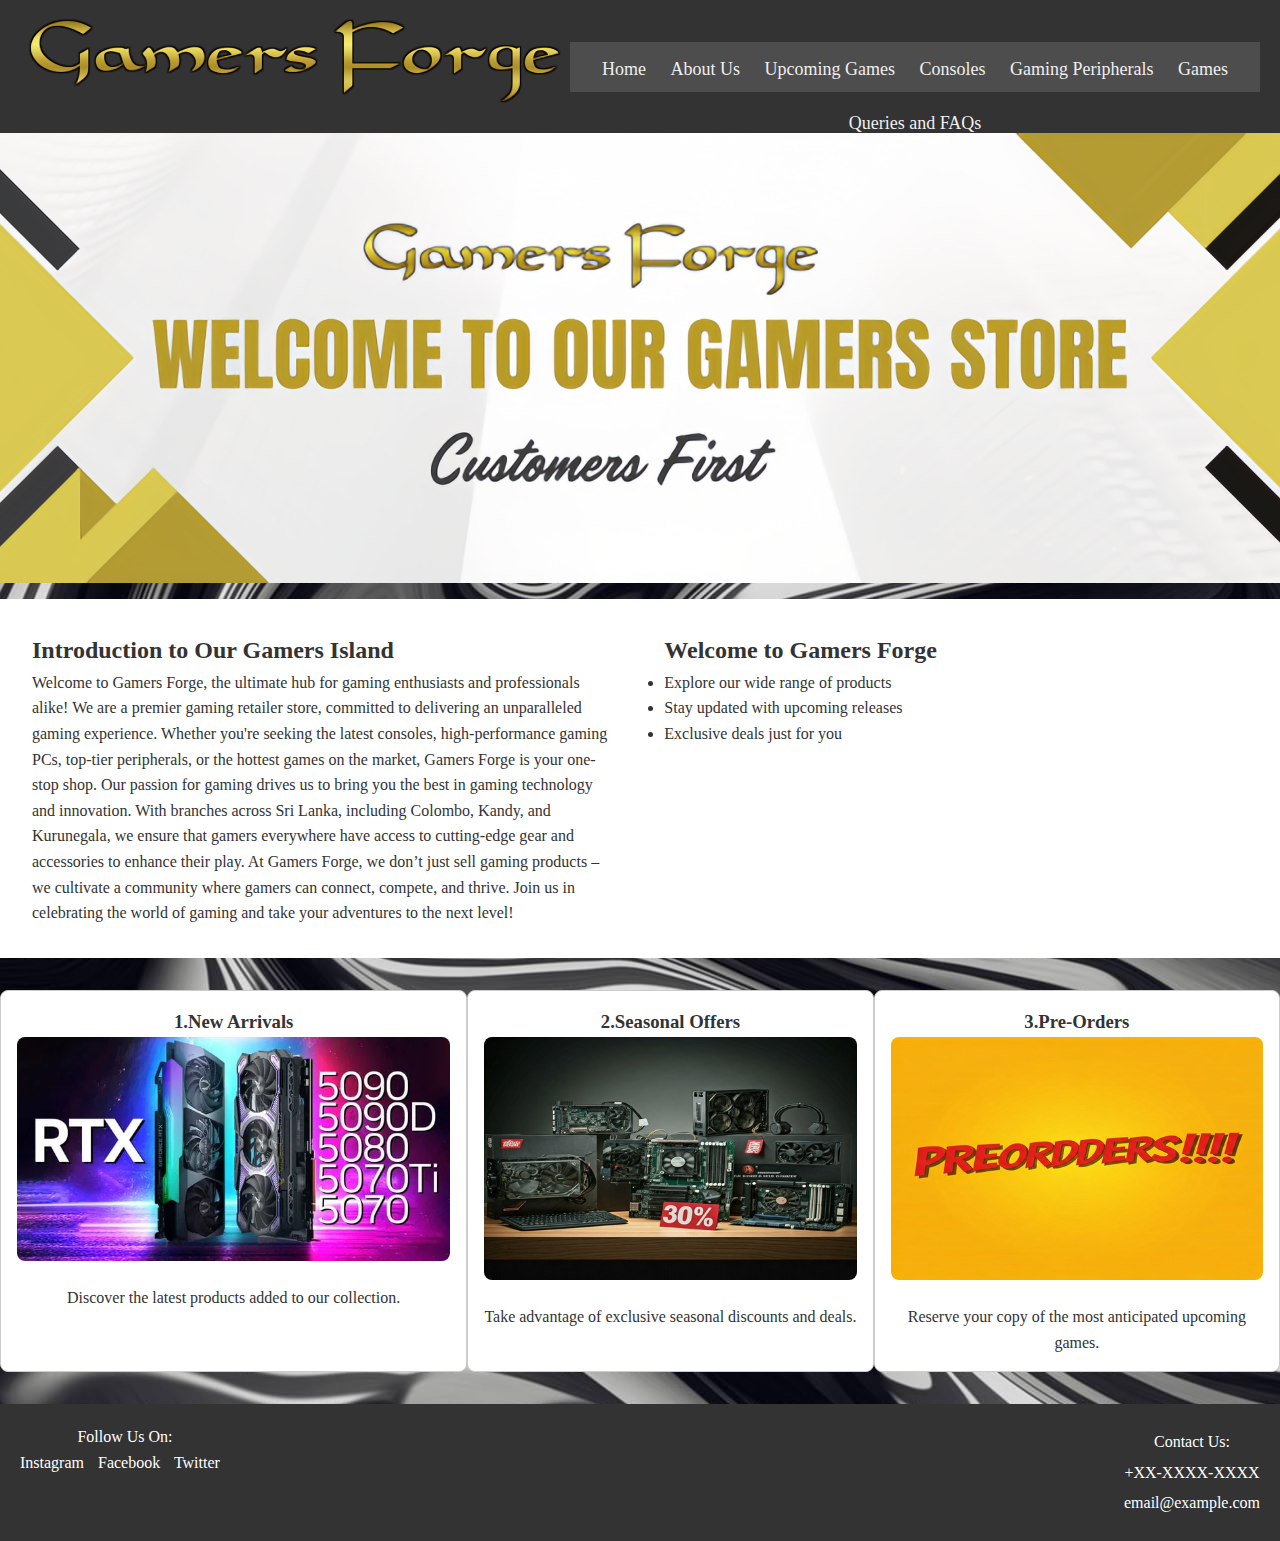
==== index.html @ eabba864 "Add files via upload" ====
<!DOCTYPE html>
<html>
<head>
    <title>GamersForge</title>
    <meta charset="UTF-8">
    <meta name="viewport" content="width=device-width, initial-scale=1.0">
    <link rel="stylesheet" href="Style01.css">
    <link rel="manifest" href="manifest.json">
    <link rel="icon" type="icons/favicon.ico" href="icons/favicon.ico">
</head>
<body background="img/bgimg.jpg">
    <header>
        <div class="logo"><img src="img/Logo.png" alt="Logo"></div>
        <nav aria-label="Main Navigation">
            <ul>
                <div class="nav">
                    <input type="checkbox" id="nav-check">
                    <div class="nav-header">
                    </div>
                    <div class="nav-btn">
                      <label for="nav-check">
                        <span></span>
                        <span></span>
                        <span></span>
                      </label>
                    </div>
                    
                    <div class="nav-links">
                      <a href="index.html">Home</a>
                      <a href="aboutUs.html">About Us</a>
                      <a href="uppcoming.html">Upcoming Games</a>
                      <a href="consols.html">Consoles</a>
                      <a href="Peripherals.html">Gaming Peripherals</a>
                      <a href="games.html">Games</a>
                      <a href="faq.html">Queries and FAQs</a>
                    </div>
                  </div>
            </ul>
        </nav>        
    </header>

    <main>
        <section class="banner">
            <div class="hero-image"> 
            </div>
        </section>

        <section class="intro-welcome">
            <div class="intro">
                <h2>Introduction to Our Gamers Island</h2>
                <p>Welcome to Gamers Forge, the ultimate hub for gaming enthusiasts and professionals alike! We are a premier gaming retailer store, committed to delivering an unparalleled gaming experience. Whether you're seeking the latest consoles, high-performance gaming PCs, top-tier peripherals, or the hottest games on the market, Gamers Forge is your one-stop shop.

                    Our passion for gaming drives us to bring you the best in gaming technology and innovation. With branches across Sri Lanka, including Colombo, Kandy, and Kurunegala, we ensure that gamers everywhere have access to cutting-edge gear and accessories to enhance their play.
                    
                    At Gamers Forge, we don’t just sell gaming products – we cultivate a community where gamers can connect, compete, and thrive. Join us in celebrating the world of gaming and take your adventures to the next level!</p>
            </div>
            <div class="welcome">
                <h2>Welcome to Gamers Forge</h2>
                <ul>
                    <li>Explore our wide range of products</li>
                    <li>Stay updated with upcoming releases</li>
                    <li>Exclusive deals just for you</li>
                </ul>
            </div>
        </section>

        <section class="categories">
            <div class="category">
                <h3>1.New Arrivals</h3>
                <img src="img/NewArrivals.png" alt="New Arrivals">
                <p>Discover the latest products added to our collection.</p>
            </div>
            <div class="category">
                <h3>2.Seasonal Offers</h3>
                <img src="img/SeasonalOffers.png" alt="Seasonal Offers">
                <p>Take advantage of exclusive seasonal discounts and deals.</p>
            </div>
            <div class="category">
                <h3>3.Pre-Orders</h3>
                <img src="img/PreOrders.png" alt="Pre-Orders">
                <p>Reserve your copy of the most anticipated upcoming games.</p>
            </div>
        </section>
    </main>

    <footer>
        <div class="social-media">
            <p>Follow Us On:</p>
            <a href="https://www.instagram.com/">Instagram</a>
            <a href="https://www.facebook.com/">Facebook</a>
            <a href="https://x.com/?lang=en">Twitter</a>
        </div> 
        <div class="contact">
            <p>Contact Us:</p>
            <p>+XX-XXXX-XXXX</p>
            <p>email@example.com</p>
        </div>
    </footer>
</body>
</html>
---- Style01.css ----
/* style1.css */
* {
  margin: 0;
  padding: 0;
  box-sizing: border-box;
}

body {
  font-family: Arial, sans-serif;
  background-color: #f5f5f5;
  color: #333;
  line-height: 1.6;
}

header {
  background-color: #222;
  color: #fff;
  padding: 1rem;
  display: flex;
  justify-content: space-between;
  align-items: center;
}

.logo {
  font-size: 1.5rem;
  font-weight: bold;
}

nav ul {
  list-style: none;
  display: flex;
  gap: 1rem;
  align-items: center;
}

nav a {
  color: #fff;
  text-decoration: skyblue;
  transition: color 0.3s;
}

nav a:hover {
  color: #00bcd4;
}

.banner  {
  height: 50vh; /* Set height to 50% of viewport height */
  background-image: url('img/Banner.PNG'); /* Use background-image for better control */
  background-size: cover; /* Ensure image covers entire area */
  background-position: center center; 
}

.intro-welcome {
  display: flex;
  justify-content: space-between;
  padding: 2rem;
  background-color: #fff;
  margin: 1rem 0;
}

.intro, .welcome {
  width: 48%;
}

.categories {
  display: flex;
  justify-content: space-around;
  margin: 2rem 0;
}

.category {
  background-color: #fff;
  padding: 1rem;
  text-align: center;
  border: 1px solid #ccc;
  border-radius: 8px;
  transition: transform 0.3s, box-shadow 0.3s;
}

.category:hover {
  transform: scale(1.05);
  box-shadow: 0 4px 8px rgba(0, 0, 0, 0.2);
}

.category img {
  width: 100%;
  border-radius: 8px;
  margin-bottom: 1rem;
}

footer {
  background-color: #333;
  color: #fff;
  padding: 1rem;
  display: flex;
  justify-content: space-between;
}

footer a {
  color: #00bcd4;
  text-decoration: none;
  margin-right: 1rem;
}

footer a:hover {
  text-decoration: underline;
}

/* style2.css */
/* Global styles */
* {
    margin: 0;
    padding: 0;
    box-sizing: border-box;
}

body {
    font-family: Arial, sans-serif;
    background-color: #f4f4f4;
    color: #333;
    line-height: 1.6;
}

header {
    background-color: #333;
    color: #fff;
    padding: 1rem;
    display: flex;
    justify-content: space-between;
    align-items: center;
}

.logo {
    font-size: 1.5rem;
    font-weight: bold;
}

nav ul {
    list-style: none;
    display: flex;
    gap: 1rem;
    align-items: center;
  }
  
  nav a {
    color: #fff;
    text-decoration: skyblue;
    transition: color 0.3s;
  }
  
  nav a:hover {
    color: #00bcd4;
  }

.search-bar {
    display: flex;
    gap: 0.5rem;
}

.search-bar input {
    padding: 0.5rem;
    border: 1px solid #ccc;
    border-radius: 4px;
}

.search-bar button {
    padding: 0.5rem 1rem;
    background-color: #00bcd4;
    color: #fff;
    border: none;
    border-radius: 4px;
    cursor: pointer;
    transition: background-color 0.3s;
}

.search-bar button:hover {
    background-color: #008c9e;
}

/* Description section */
.description {
    padding: 2rem;
    background-color: #fff;
    margin: 1rem 0;
    text-align: center;
    box-shadow: 0 4px 8px rgba(0, 0, 0, 0.1);
}

.description h2 {
    font-size: 2rem;
    margin-bottom: 1rem;
}

/* Branches section */
.branches {
    display: flex;
    flex-wrap: wrap;
    gap: 1rem;
    margin: 2rem 0;
}

.branch {
    background-color: #fff;
    padding: 1rem;
    text-align: center;
    border: 1px solid #ccc;
    border-radius: 8px;
    transition: transform 0.3s, box-shadow 0.3s;
    flex: 1;
    min-width: 250px;
}

.branch:hover {
    transform: scale(1.05);
    box-shadow: 0 4px 8px rgba(0, 0, 0, 0.2);
}

.branch img {
    width: 100%;
    border-radius: 8px;
    margin-bottom: 1rem;
}

.branch h3 {
    font-size: 1.2rem;
    margin-top: 0.5rem;
}

.branch .hours {
    font-size: 0.9rem;
    margin-top: 0.5rem;
    color: #555;
}

.branch .map {
    margin: 1rem 0;
    width: 100%;
    height: 200px;
    background-color: #e0e0e0;
    display: flex;
    justify-content: center;
    align-items: center;
    border: 1px dashed #ccc;
}

/* Summary table section */
.branch-table {
    margin: 2rem 0;
    padding: 1rem;
    background-color: #fff;
    box-shadow: 0 4px 8px rgba(0, 0, 0, 0.1);
}

.branch-table table {
    width: 100%;
    border-collapse: collapse;
}

.branch-table th, .branch-table td {
    padding: 0.75rem;
    text-align: left;
    border: 1px solid #ccc;
}

.branch-table th {
    background-color: #f8f8f8;
}

.branch-table tfoot td {
    font-weight: bold;
    background-color: #f4f4f4;
    text-align: center;
}

/* Footer styles */
footer {
    background-color: #333;
    color: #fff;
    padding: 1rem;
    display: flex;
    justify-content: space-between;
}

footer a {
    color: #00bcd4;
    text-decoration: none;
    margin-right: 1rem;
}

footer a:hover {
    text-decoration: underline;
}


/* style3.css */
/* General Styles */
body {
    font-family: Arial, sans-serif;
    margin: 0;
    padding: 0;
    box-sizing: border-box;
    background-color: #f4f4f4;
    color: #333;
}

header {
    display: flex;
    justify-content: space-between;
    align-items: center;
    padding: 1rem;
    background-color: #333;
    color: #fff;
}


nav ul {
    list-style: none;
    display: flex;
    gap: 1rem;
    align-items: center;
  }
  
  nav a {
    color: #fff;
    text-decoration: skyblue;
    transition: color 0.3s;
  }
  
  nav a:hover {
    color: #00bcd4;
  }


  .promo-video {
    margin-bottom: 20px;
    text-align: center;
}

.promo-video video {
    width: 150%;
    max-width: 1000px;
    border-radius: 8px;
    box-shadow: 0 4px 8px rgba(0, 0, 0, 0.2);
}


/* Hero Section */
.hero {
    padding: 2rem;
    text-align: center;
    background-color: #e0e0e0;
}

.hero h1 {
    font-size: 2rem;
    margin-bottom: 1rem;
}

.hero p {
    font-size: 1rem;
    color: #555;
}

/* Game Gallery */
.game-gallery {
    padding: 2rem;
    color: #f8f8f8;
}

.game-gallery h2 {
    text-align: center;
    margin-bottom: 1.5rem;
    font-size: 1.5rem;
}

.gallery-grid {
    display: flex;
    flex-wrap: wrap;
    gap: 1rem;
    justify-content: center;
}

.gallery-item {
    position: relative;
    width: 150px;
    height: 150px;
    overflow: hidden;
    border-radius: 10px;
    box-shadow: 0 4px 6px rgba(0, 0, 0, 0.1);
}

.gallery-item img {
    width: 100%;
    height: 100%;
    object-fit: cover;
    transition: transform 0.3s ease;
}

.gallery-item:hover img {
    transform: scale(1.1);
}

.release-date {
    position: absolute;
    bottom: 0;
    left: 0;
    right: 0;
    background-color: rgba(0, 0, 0, 0.7);
    color: #fff;
    text-align: center;
    padding: 0.5rem;
    font-size: 0.9rem;
    opacity: 0;
    transition: opacity 0.3s ease;
}

.gallery-item:hover .release-date {
    opacity: 1;
}

/* Footer */
footer {
    display: flex;
    justify-content: space-between;
    padding: 20px;
    background: #333;
    color: #fff;
    flex-wrap: wrap;
}
footer .social-links p, footer .contact p {
    margin: 5px 0;
}
footer a {
    color: #fff;
    text-decoration: none;
    margin-right: 10px;
}
footer a:hover {
    text-decoration: underline;
}


/* style4.css */
/* Reset and base styles */
body {
    margin: 0;
    font-family: Arial, sans-serif;
    line-height: 1.6;
    background-image: url(img/bgimg.jpg);
    color: #333;
}

header {
    display: flex;
    justify-content: space-between;
    align-items: center;
    background: #333;
    color: #fff;
    padding: 10px 20px;
}

header .logo {
    font-size: 24px;
    font-weight: bold;
}

header nav ul {
    list-style: none;
    display: flex;
    padding: 0;
}

header nav ul li {
    margin: 0 10px;
}

header nav ul li a {
    text-decoration: none;
    color: #fff;
    padding: 10px 15px;
    display: inline-block;
    transition: color 0.3s, background-color 0.3s;
    border-radius: 4px;
}

header nav ul li a:hover {
    color: #333;
    background-color: #00bcd4;
}

/* Active link color */
header nav ul li a:active {
    color: #fff;
    background-color: #0288d1;
}

/* Description section */
.description {
    text-align: center;
    padding: 20px;
    background: #fff;
}

.description h1 {
    font-size: 36px;
}

.description p {
    font-size: 18px;
    margin-top: 10px;
}

/* Product grid */
.products {
    padding: 20px;
    background: #fff;
    text-align: center;
}

.products h2 {
    text-align: center;
    margin-bottom: 20px;
}

.product-grid {
    display: grid;
    grid-template-columns: repeat(auto-fit, minmax(200px, 1fr));
    gap: 20px;
}

.product {
    background: #f9f9f9;
    padding: 15px;
    text-align: center;
    border: 1px solid #ddd;
    border-radius: 5px;
    position: relative;
    overflow: hidden;
    transition: transform 0.3s, box-shadow 0.3s;
}

.product:hover {
    transform: scale(1.05);
    box-shadow: 0 5px 15px rgba(0, 0, 0, 0.2);
}

.product img {
    max-width: 100%;
    border-radius: 5px;
    transition: transform 0.3s;
}

.product:hover img {
    transform: scale(1.1);
}

.product p {
    margin-top: 10px;
    font-size: 16px;
}

/* Footer */
footer {
    display: flex;
    justify-content: space-between;
    padding: 20px;
    background: #333;
    color: #fff;
    flex-wrap: wrap;
}

footer .social-links p, footer .contact p {
    margin: 5px 0;
}

footer a {
    color: #fff;
    text-decoration: none;
    margin-right: 10px;
}

footer a:hover {
    text-decoration: underline;
}

/* style5.css */
/* Reset and base styles */
body {
    margin: 0;
    font-family: Arial, sans-serif;
    line-height: 1.6;
    background-color: #f4f4f4;
    color: #333;
}
header {
    display: flex;
    justify-content: space-between;
    align-items: center;
    background: #333;
    color: #fff;
    padding: 10px 20px;
}
header .logo {
    font-size: 24px;
    font-weight: bold;
}
header nav ul {
    list-style: none;
    display: flex;
    padding: 0;
}
header nav ul li {
    margin: 0 10px;
}
header nav ul li a {
    text-decoration: none;
    color: #fff;
}

/* Description section */
.description {
    text-align: center;
    padding: 20px;
    background: #fff;
}
.description h1 {
    font-size: 36px;
}
.description p {
    font-size: 18px;
    margin-top: 10px;
}

/* Product grid */
.products {
    padding: 20px;
    background: #fff;
}
.products h2 {
    text-align: center;
    margin-bottom: 20px;
}
.product-grid {
    display: grid;
    grid-template-columns: repeat(auto-fit, minmax(200px, 1fr));
    gap: 20px;
}
.product {
    background: #f9f9f9;
    padding: 15px;
    text-align: center;
    border: 1px solid #ddd;
    border-radius: 5px;
    position: relative;
    overflow: hidden;
    transition: transform 0.3s, box-shadow 0.3s;
}
.product:hover {
    transform: scale(1.05);
    box-shadow: 0 5px 15px rgba(0, 0, 0, 0.2);
}
.product img {
    max-width: 100%;
    border-radius: 5px;
}
.image-container {
    position: relative;
}
.price-overlay {
    position: absolute;
    top: 50%;
    left: 50%;
    transform: translate(-50%, -50%);
    background: rgba(0, 0, 0, 0.8);
    color: #fff;
    padding: 10px;
    border-radius: 5px;
    opacity: 0;
    transition: opacity 0.3s;
    
}
.image-container:hover .price-overlay {
    opacity: 1;
}

/* General styles */
body {
    font-family: Arial, sans-serif;
    margin: 0;
    padding: 0;
}

header, footer {
    background-color: #333;
    color: white;
    text-align: center;
    padding: 10px 0;
}

nav ul {
    list-style: none;
    padding: 0;
    display: flex;
    justify-content: center;
    gap: 15px;
}

nav ul li a {
    color: white;
    text-decoration: none;
}

.banner {
    text-align: center;
    padding: 20px;
    background-color: #f4f4f4;
}

.products {
    padding: 20px;
}

.product-grid {
    display: flex;
    flex-wrap: wrap;
    gap: 20px;
    justify-content: center;
}

.product {
    text-align: center;
    width: 200px;
}

.image-container {
    position: relative;
    display: inline-block;
}

.image-container img {
    width: 100%;
    height: auto;
    display: block;
    border-radius: 10px;
}



.price {
    position: absolute;
    top: 50%;
    left: 50%;
    transform: translate(-50%, -50%);
    background-color: rgba(0, 0, 0, 0.7);
    color: white;
    padding: 5px 10px;
    border-radius: 5px;
    display: none;
    font-size: 16px;
    font-weight: bold;
}

.image-container:hover .price {
    display: block;
}


/* Footer */
footer {
    display: flex;
    justify-content: space-between;
    padding: 20px;
    background: #333;
    color: #fff;
    flex-wrap: wrap;
}
footer .social-links p, footer .contact p {
    margin: 5px 0;
}
footer a {
    color: #fff;
    text-decoration: none;
    margin-right: 10px;
}
footer a:hover {
    text-decoration: underline;
}


/* style6.css */
/* Reset and base styles */
body {
    margin: 0;
    font-family: Arial, sans-serif;
    line-height: 1.6;
    background-color: #f4f4f4;
    color: #333;
}
header {
    display: flex;
    justify-content: space-between;
    align-items: center;
    background: #333;
    color: #fff;
    padding: 10px 20px;
}
header .logo {
    font-size: 24px;
    font-weight: bold;
}
header nav ul {
    list-style: none;
    display: flex;
    padding: 0;
}
header nav ul li {
    margin: 0 10px;
}
header nav ul li a {
    text-decoration: none;
    color: #fff;
}
header .search-bar {
    display: flex;
    align-items: center;
}

/* Description section */
.description {
    text-align: center;
    padding: 20px;
    background: #fff;
}
.description h1 {
    font-size: 36px;
}
.description p {
    font-size: 18px;
    margin-top: 10px;
}

/* Product grid */
.products {
    padding: 20px;
    background: #fff;
}
.products h2 {
    text-align: center;
    margin-bottom: 20px;
}
.product-grid {
    display: grid;
    grid-template-columns: repeat(auto-fit, minmax(200px, 1fr));
    gap: 20px;
}
.product {
    background: #f9f9f9;
    padding: 15px;
    text-align: center;
    border: 1px solid #ddd;
    border-radius: 5px;
    position: relative;
    overflow: hidden;
    transition: transform 0.3s, box-shadow 0.3s;
}
.product:hover {
    transform: scale(1.05);
    box-shadow: 0 5px 15px rgba(0, 0, 0, 0.2);
}
.product img {
    max-width: 100%;
    border-radius: 5px;
    transition: transform 0.3s;
}
.product:hover img {
    transform: scale(1.1);
}
.product p {
    margin-top: 10px;
    font-size: 16px;
}

/* Hover effect for description */
.product .description-overlay {
    position: absolute;
    top: 0;
    left: 0;
    width: 100%;
    height: 100%;
    background: rgba(0, 0, 0, 0.7);
    color: #fff;
    display: flex;
    align-items: center;
    justify-content: center;
    opacity: 0;
    transition: opacity 0.3s;
    text-align: center;
    padding: 10px;
    box-sizing: border-box;
}
.product:hover .description-overlay {
    opacity: 1;
}

/* Footer */
footer {
    display: flex;
    justify-content: space-between;
    padding: 20px;
    background: #333;
    color: #fff;
    flex-wrap: wrap;
}
footer .social-links p, footer .contact p {
    margin: 5px 0;
}
footer a {
    color: #fff;
    text-decoration: none;
    margin-right: 10px;
}
footer a:hover {
    text-decoration: underline;
}

.price {
    position: absolute;
    top: 50%;
    left: 50%;
    transform: translate(-50%, -50%);
    background-color: rgba(0, 0, 0, 0.7);
    color: white;
    padding: 5px 10px;
    border-radius: 5px;
    display: none;
    font-size: 16px;
    font-weight: bold;
}

.image-container:hover .price {
    display: block;
}


/* style7.css */
/* Reset and base styles */
body {
    margin: 0;
    font-family: Arial, sans-serif;
    background-color: #f4f4f4;
    color: #333;
}
header {
    display: flex;
    justify-content: space-between;
    align-items: center;
    background: #333;
    color: #fff;
    padding: 10px 20px;
}
header .logo {
    font-size: 24px;
    font-weight: bold;
}
header nav ul {
    list-style: none;
    display: flex;
    padding: 0;
}
header nav ul li {
    margin: 0 10px;
}
header nav ul li a {
    text-decoration: none;
    color: #fff;
}

/* FAQ Top Section */
.faq-top {
    padding: 20px;
    background: #fff;
}
.faq-top h1 {
    text-align: center;
    font-size: 36px;
    margin-bottom: 20px;
}
.faq-item {
    margin-bottom: 20px;
    border-bottom: 1px solid #ddd;
    padding-bottom: 10px;
    align-items: center;
}
.faq-item h3 {
    font-size: 20px;
    color: #555;
}
.faq-item p {
    font-size: 16px;
    margin: 5px 0 0;
    color: #333;
}

/* FAQ Bottom Section */
.faq-bottom {
    background: #f9f9f9;
    padding: 20px;
}
.faq-bottom h2 {
    text-align: center;
    margin-bottom: 20px;
    font-size: 28px;
}
.faq-bottom form {
    max-width: 600px;
    margin: 0 auto;
    background: #fff;
    padding: 20px;
    border-radius: 10px;
    box-shadow: 0 2px 10px rgba(0, 0, 0, 0.1);
}
.faq-bottom label {
    display: block;
    margin-bottom: 5px;
    font-weight: bold;
}
.faq-bottom input,
.faq-bottom textarea {
    width: 100%;
    padding: 10px;
    margin-bottom: 15px;
    border: 1px solid #ddd;
    border-radius: 5px;
}
.faq-bottom button {
    padding: 10px 15px;
    border: none;
    background: #333;
    color: #fff;
    border-radius: 5px;
    cursor: pointer;
    width: 100%;
}
.faq-bottom button:hover {
    background: #555;
}

/* Center the FAQ section */
.faq-top {
    text-align: center; /* Centers the text inside the section */
}

.faq-item {
    margin: 20px auto; /* Centers each block and adds spacing */
    max-width: 600px;  /* Restricts the width for better readability */
}

/* Footer */
footer {
    display: flex;
    justify-content: space-between;
    padding: 20px;
    background: #333;
    color: #fff;
    flex-wrap: wrap;
}
footer .social-links p, footer .contact p {
    margin: 5px 0;
}
footer a {
    color: #fff;
    text-decoration: none;
    margin-right: 10px;
}
footer a:hover {
    text-decoration: underline;
}


/* Responsive Design with Media Queries */
@media screen and (max-width: 768px) {
    /* Header */
    header {
        flex-direction: column;
        text-align: center;
    }

    nav ul {
        flex-direction: column;
        gap: 10px;
        padding: 10px 0;
    }

    nav ul li {
        margin: 5px 0;
    }

    /* Intro and Welcome Section */
    .intro-welcome {
        flex-direction: column;
        gap: 20px;
    }

    .intro, .welcome {
        max-width: 100%;
        text-align: center;
    }

    /* Categories Section */
    .categories {
        flex-direction: column;
        gap: 20px;
    }

    .category {
        margin: 0 auto;
        text-align: center;
    }
}

@media screen and (max-width: 480px) {
    /* Hero Banner */
    .hero-image {
        height: 200px;
    }

    /* Text Adjustments */
    h1, h2, h3, p {
        font-size: 1rem;
    }

    nav ul {
        gap: 5px;
    }

    nav ul li {
        margin: 5px 0;
    }
}


@media screen and (max-width: 480px) {
    /* General Text Adjustments */
    h2, p, th, td {
        font-size: 0.9rem;
    }

    /* Reduce Padding for Small Devices */
    body {
        padding: 10px;
    }

    nav ul {
        gap: 5px;
    }

    .branches {
        gap: 15px;
    }
}


* {
    box-sizing: border-box;
  }
  
  body {
    margin: 0px;
    font-family: 'segoe ui';
  }
  
  .nav {
    height: 50px;
    width: 100%;
    background-color: #4d4d4d;
    position: relative;
  }
  
  .nav > .nav-header {
    display: inline;
  }
  
  .nav > .nav-header > .nav-title {
    display: inline-block;
    font-size: 22px;
    color: #fff;
    padding: 10px 10px 10px 10px;
  }
  
  .nav > .nav-btn {
    display: none;
  }
  
  .nav > .nav-links {
    display: inline;
    float: right;
    font-size: 18px;
  }
  
  .nav > .nav-links > a {
    display: inline-block;
    padding: 13px 10px 13px 10px;
    text-decoration: none;
    color: #efefef;
  }
  
  .nav > .nav-links > a:hover {
    background-color: rgba(0, 0, 0, 0.3);
  }
  
  .nav > #nav-check {
    display: none;
  }
  
  @media (max-width:600px) {
    .nav > .nav-btn {
      display: inline-block;
      position: absolute;
      right: 0px;
      top: 0px;
    }
    .nav > .nav-btn > label {
      display: inline-block;
      width: 50px;
      height: 50px;
      padding: 13px;
    }
    .nav > .nav-btn > label:hover,.nav  #nav-check:checked ~ .nav-btn > label {
      background-color: rgba(0, 0, 0, 0.3);
    }
    .nav > .nav-btn > label > span {
      display: block;
      width: 25px;
      height: 10px;
      border-top: 2px solid #eee;
    }
    .nav > .nav-links {
      position: absolute;
      display: block;
      width: 100%;
      background-color: #333;
      height: 0px;
      transition: all 0.3s ease-in;
      overflow-y: hidden;
      top: 50px;
      left: 0px;
    }
    .nav > .nav-links > a {
      display: block;
      width: 100%;
    }
    .nav > #nav-check:not(:checked) ~ .nav-links {
      height: 0px;
    }
    .nav > #nav-check:checked ~ .nav-links {
      height: calc(100vh - 50px);
      overflow-y: auto;
    }
  }
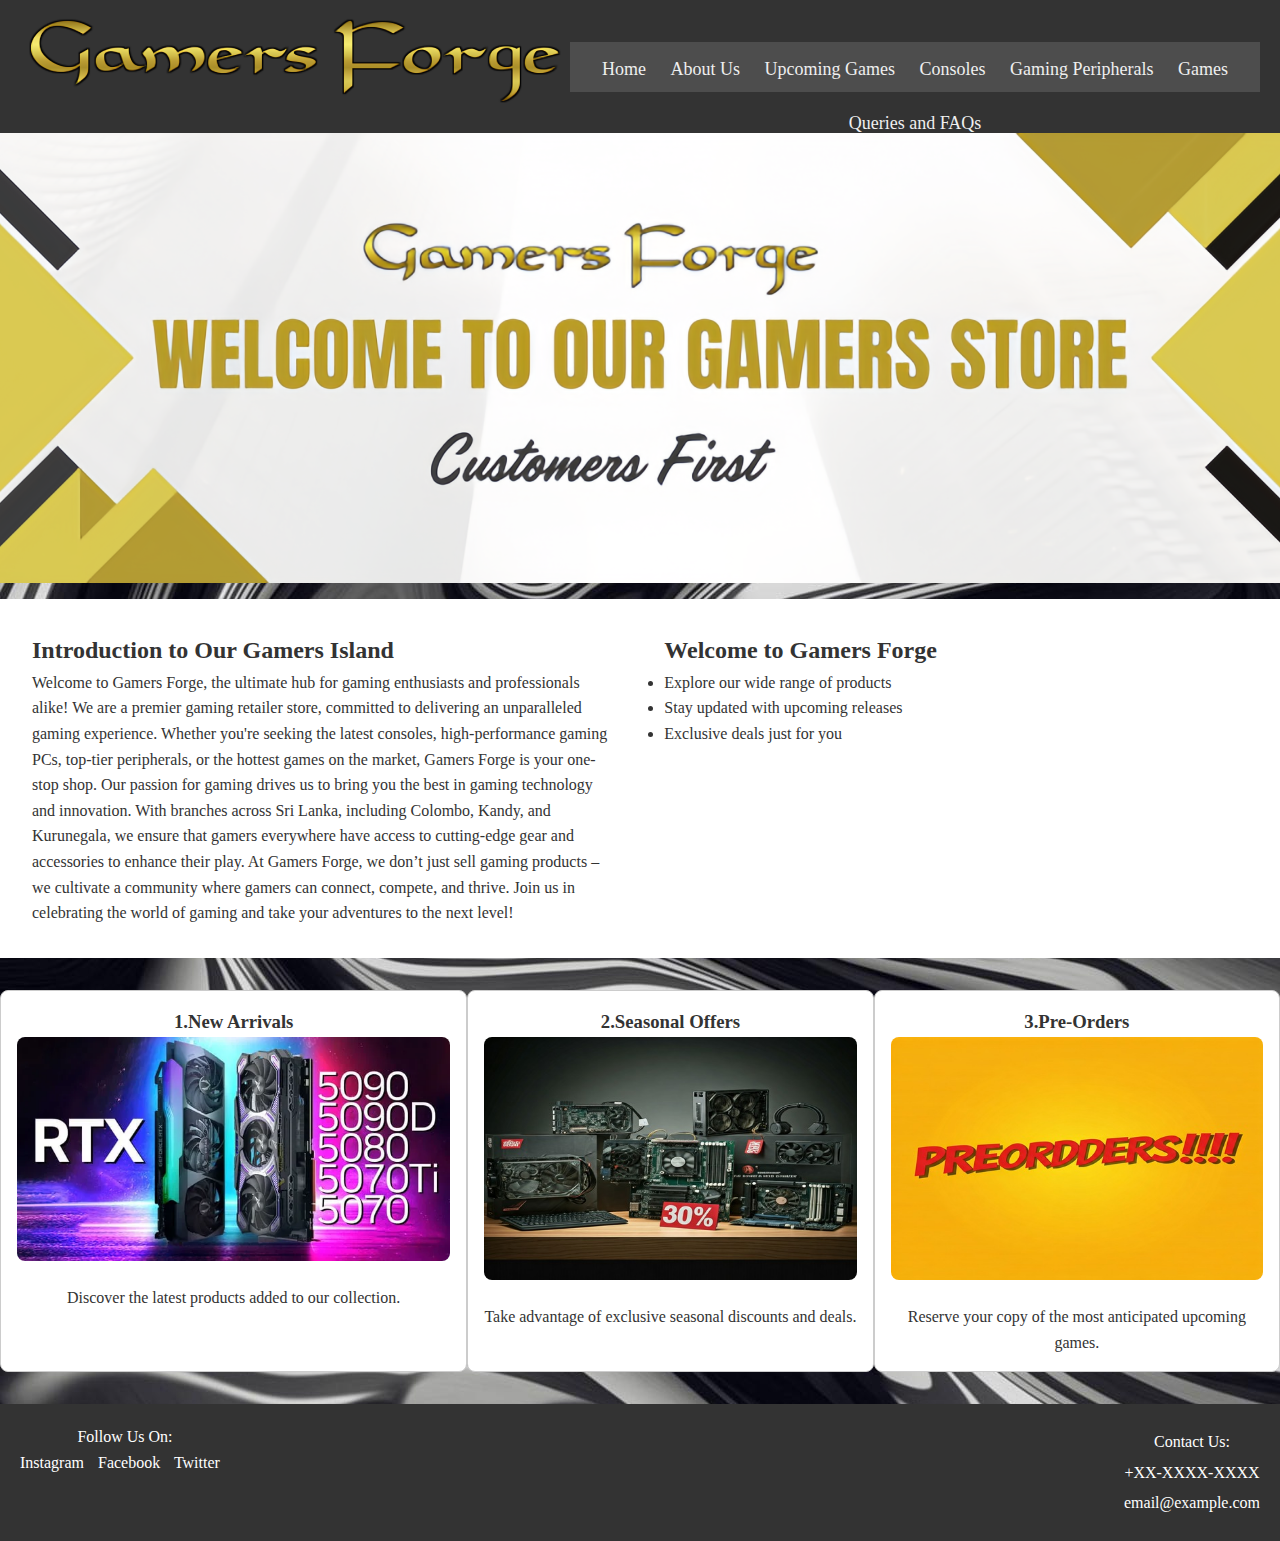
==== commit cc0ebddf: "Add files via upload" ====
--- a/index.html
+++ b/index.html
@@ -8,12 +8,12 @@
     <link rel="manifest" href="manifest.json">
     <link rel="icon" type="icons/favicon.ico" href="icons/favicon.ico">
 </head>
-<body background="img/bgimg.jpg">
+<body background="img/bgimg.jpg"> <!--Sets the background image for the body-->
     <header>
-        <div class="logo"><img src="img/Logo.png" alt="Logo"></div>
+        <div class="logo"><img src="img/Logo.png" alt="Logo"></div> <!--Logo-->
         <nav aria-label="Main Navigation">
             <ul>
-                <div class="nav">
+                <div class="nav"><!--Navigation bar-->
                     <input type="checkbox" id="nav-check">
                     <div class="nav-header">
                     </div>
@@ -25,7 +25,7 @@
                       </label>
                     </div>
                     
-                    <div class="nav-links">
+                    <div class="nav-links"> <!--Nav Links-->
                       <a href="index.html">Home</a>
                       <a href="aboutUs.html">About Us</a>
                       <a href="uppcoming.html">Upcoming Games</a>
@@ -47,7 +47,7 @@
 
         <section class="intro-welcome">
             <div class="intro">
-                <h2>Introduction to Our Gamers Island</h2>
+                <h2>Introduction to Our Gamers Island</h2> <!--Description-->
                 <p>Welcome to Gamers Forge, the ultimate hub for gaming enthusiasts and professionals alike! We are a premier gaming retailer store, committed to delivering an unparalleled gaming experience. Whether you're seeking the latest consoles, high-performance gaming PCs, top-tier peripherals, or the hottest games on the market, Gamers Forge is your one-stop shop.
 
                     Our passion for gaming drives us to bring you the best in gaming technology and innovation. With branches across Sri Lanka, including Colombo, Kandy, and Kurunegala, we ensure that gamers everywhere have access to cutting-edge gear and accessories to enhance their play.
@@ -84,7 +84,7 @@
     </main>
 
     <footer>
-        <div class="social-media">
+        <div class="social-media"> <!---->
             <p>Follow Us On:</p>
             <a href="https://www.instagram.com/">Instagram</a>
             <a href="https://www.facebook.com/">Facebook</a>
